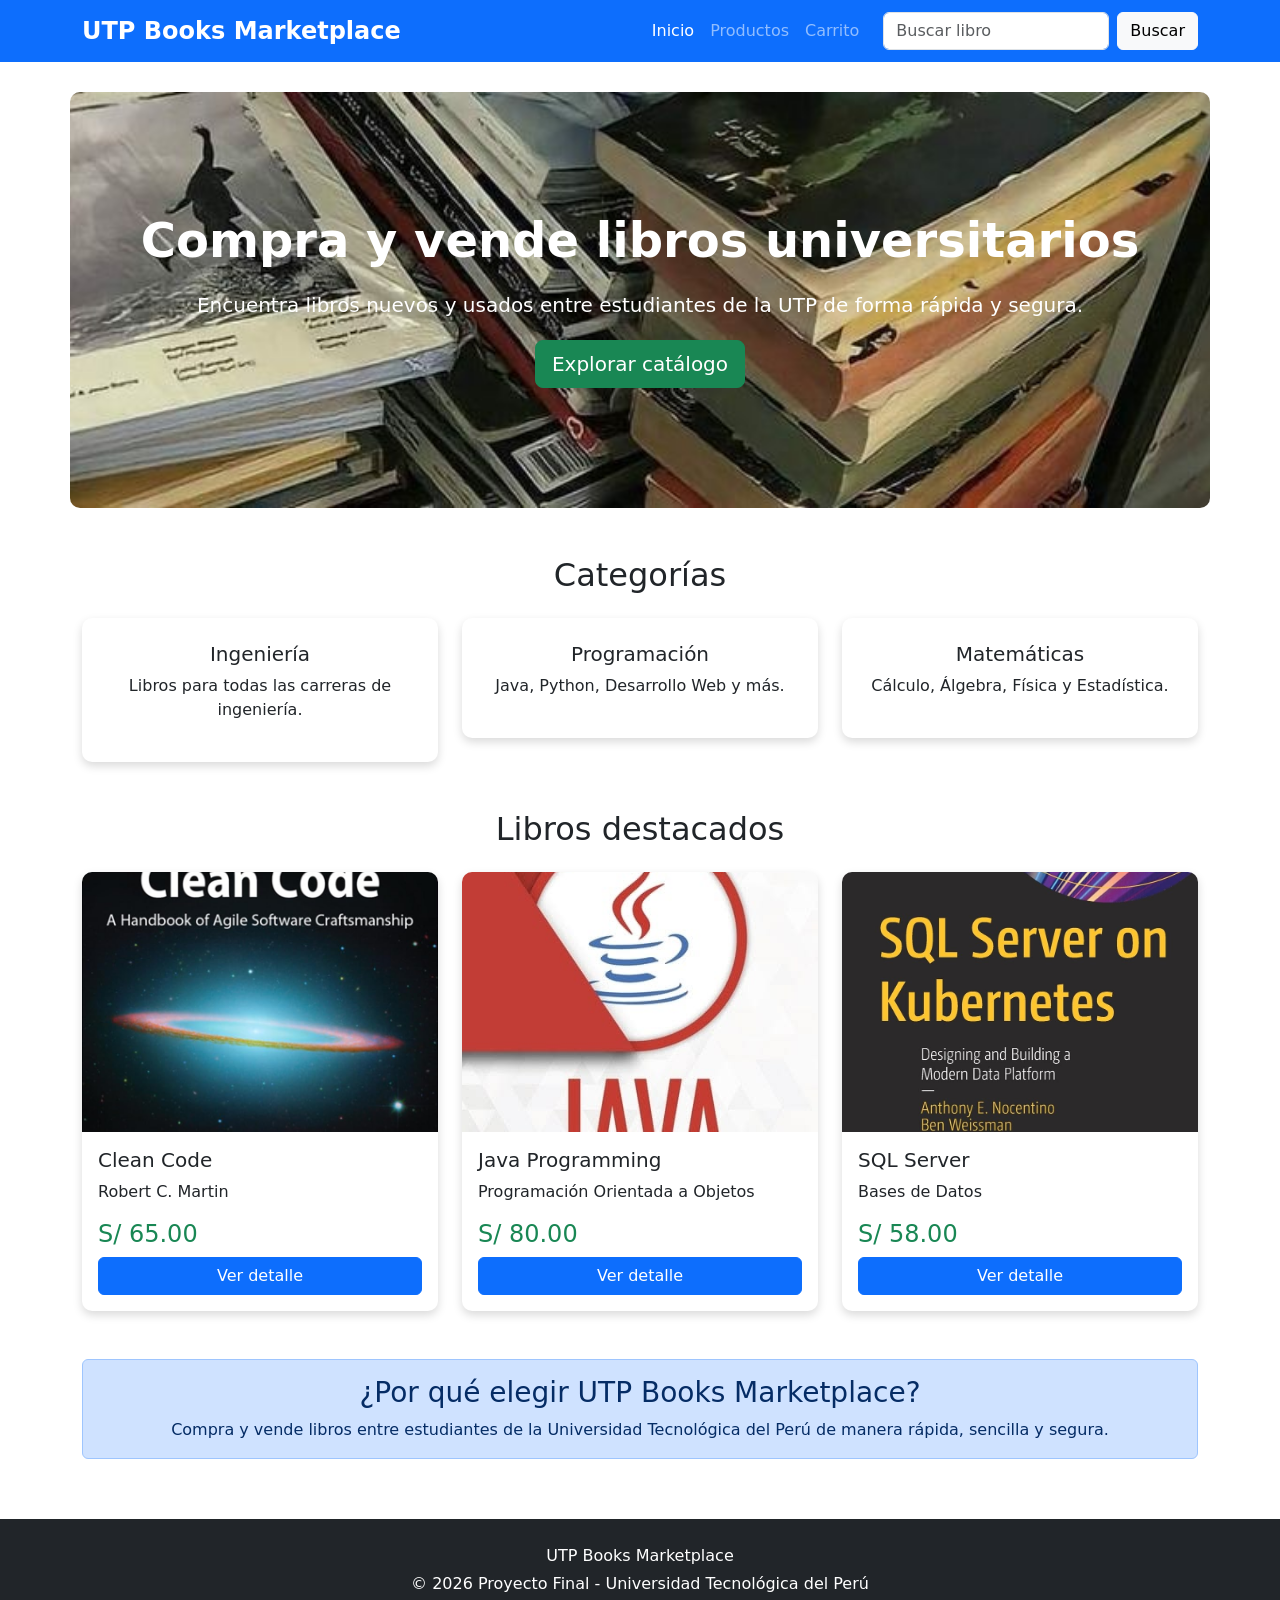
==== index.html @ addfb716 "Conexión a MySQL y catálogo dinámico completado" ====
<!DOCTYPE html>
<html lang="es">

<head>
    <meta charset="UTF-8">
    <meta name="viewport" content="width=device-width, initial-scale=1.0">
    <title>UTP Books Marketplace</title>

    <link href="https://cdn.jsdelivr.net/npm/bootstrap@5.3.7/dist/css/bootstrap.min.css" rel="stylesheet">
    <link rel="stylesheet" href="css/styles.css">
</head>

<body>

    <header>
        <nav class="navbar navbar-expand-lg navbar-dark bg-primary">
            <div class="container">

                <a class="navbar-brand fw-bold" href="index.html">
                    UTP Books Marketplace
                </a>

                <button class="navbar-toggler" type="button" data-bs-toggle="collapse" data-bs-target="#menu">
                    <span class="navbar-toggler-icon"></span>
                </button>

                <div class="collapse navbar-collapse" id="menu">

                    <ul class="navbar-nav ms-auto">

                        <li class="nav-item">
                            <a class="nav-link active" href="index.html">Inicio</a>
                        </li>

                        <li class="nav-item">
                            <a class="nav-link" href="productos.html">Productos</a>
                        </li>

                        <li class="nav-item">
                            <a class="nav-link" href="carrito.html">Carrito</a>
                        </li>

                    </ul>

                    <form class="d-flex ms-lg-3 mt-3 mt-lg-0">
                        <input class="form-control me-2" type="search" placeholder="Buscar libro">
                        <button class="btn btn-light">Buscar</button>
                    </form>

                </div>

            </div>
        </nav>
    </header>

    <main>

        <section class="container hero">

            <h1>Compra y vende libros universitarios</h1>

            <p>
                Encuentra libros nuevos y usados entre estudiantes de la UTP de forma rápida y segura.
            </p>

            <a href="productos.html" class="btn btn-success btn-lg">
                Explorar catálogo
            </a>

        </section>

        <section class="container mt-5">

            <h2 class="text-center mb-4">
                Categorías
            </h2>

            <div class="row g-4">

                <div class="col-md-4">
                    <div class="card text-center p-4">
                        <h5>Ingeniería</h5>
                        <p>Libros para todas las carreras de ingeniería.</p>
                    </div>
                </div>

                <div class="col-md-4">
                    <div class="card text-center p-4">
                        <h5>Programación</h5>
                        <p>Java, Python, Desarrollo Web y más.</p>
                    </div>
                </div>

                <div class="col-md-4">
                    <div class="card text-center p-4">
                        <h5>Matemáticas</h5>
                        <p>Cálculo, Álgebra, Física y Estadística.</p>
                    </div>
                </div>

            </div>

        </section>

        <section class="container mt-5">

            <h2 class="text-center mb-4">
                Libros destacados
            </h2>

            <div class="row g-4">

                <div class="col-md-4">

                    <div class="card h-100">

                        <img src="img/clean code.jpg" class="card-img-top" alt="Clean Code">

                        <div class="card-body">

                            <h5 class="card-title">Clean Code</h5>

                            <p class="card-text">
                                Robert C. Martin
                            </p>

                            <h4 class="text-success">
                                S/ 65.00
                            </h4>

                            <a href="detalle.html?id=1" class="btn btn-primary w-100">
                                Ver detalle
                            </a>

                        </div>

                    </div>

                </div>

                <div class="col-md-4">

                    <div class="card h-100">

                        <img src="img/POO.jpg" class="card-img-top" alt="Programación Orientada a Objetos">

                        <div class="card-body">

                            <h5 class="card-title">
                                Java Programming
                            </h5>

                            <p class="card-text">
                                Programación Orientada a Objetos
                            </p>

                            <h4 class="text-success">
                                S/ 80.00
                            </h4>

                            <a href="detalle.html?id=2" class="btn btn-primary w-100">
                                Ver detalle
                            </a>

                        </div>

                    </div>

                </div>

                <div class="col-md-4">

                    <div class="card h-100">

                        <img src="img/SQL.jpg" class="card-img-top" alt="SQL Server">

                        <div class="card-body">

                            <h5 class="card-title">
                                SQL Server
                            </h5>

                            <p class="card-text">
                                Bases de Datos
                            </p>

                            <h4 class="text-success">
                                S/ 58.00
                            </h4>

                            <a href="detalle.html?id=3"" class="btn btn-primary w-100">
                                Ver detalle
                            </a>

                        </div>

                    </div>

                </div>

            </div>

        </section>

        <section class="container mt-5 mb-5">

            <div class="alert alert-primary text-center">

                <h3>¿Por qué elegir UTP Books Marketplace?</h3>

                <p class="mb-0">
                    Compra y vende libros entre estudiantes de la Universidad Tecnológica del Perú de manera rápida,
                    sencilla y segura.
                </p>

            </div>

        </section>

    </main>

    <footer>

        <p class="mb-1">

            UTP Books Marketplace

        </p>

        <p class="mb-0">

            © 2026 Proyecto Final - Universidad Tecnológica del Perú

        </p>

    </footer>

    <script src="https://cdn.jsdelivr.net/npm/bootstrap@5.3.7/dist/js/bootstrap.bundle.min.js"></script>

</body>

</html>
---- css/styles.css ----
header {
  margin-bottom: 30px;
}

.navbar-brand {
  font-size: 24px;
  font-weight: bold;
}

.hero {
  background: url("../img/banner.jpg") center center/cover no-repeat;
  padding: 120px 30px;
  text-align: center;
  color: white;
  border-radius: 10px;
  margin-top: 25px;
}

.hero h1 {
  font-size: 48px;
  font-weight: bold;
}

.hero p {
  font-size: 20px;
  margin: 20px 0;
}

.card {
  border: none;
  border-radius: 10px;
  overflow: hidden;
  box-shadow: 0 4px 10px rgba(0, 0, 0, 0.15);
  transition: 0.3s;
}

.card:hover {
  transform: translateY(-6px);
}

.card img {
  height: 260px;
  -o-object-fit: cover;
     object-fit: cover;
}

footer {
  background: #212529;
  color: white;
  text-align: center;
  padding: 25px;
  margin-top: 60px;
}

footer p {
  margin: 0;
  font-size: 16px;
}

@media (max-width: 992px) {
  .hero {
    padding: 80px 20px;
  }
  .hero h1 {
    font-size: 38px;
  }
}
@media (max-width: 768px) {
  .hero {
    padding: 60px 15px;
  }
  .hero h1 {
    font-size: 30px;
  }
  .hero p {
    font-size: 18px;
  }
  footer {
    font-size: 14px;
  }
}/*# sourceMappingURL=styles.css.map */
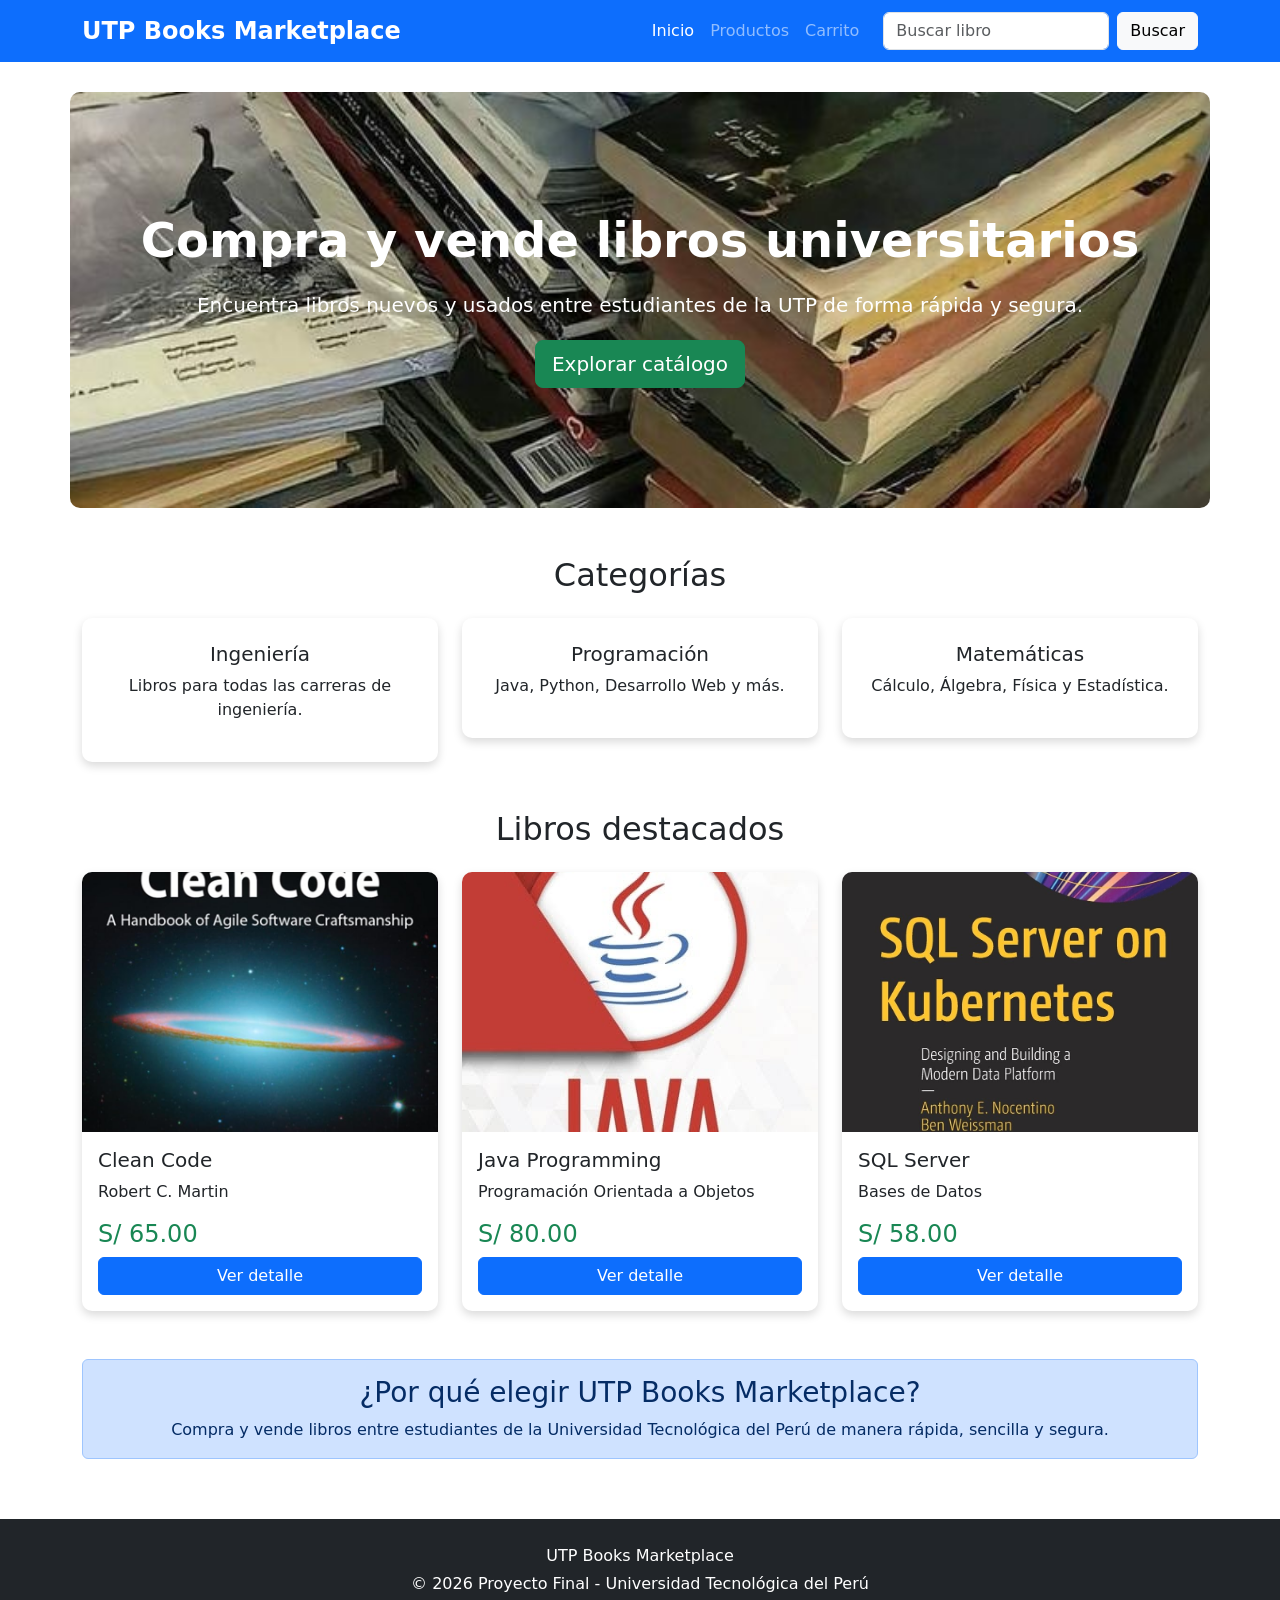
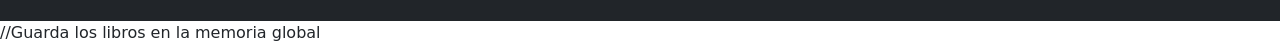
==== commit f2f4ef71: "Pantalla de detalle dinámica de libros y index completados" ====
--- a/index.html
+++ b/index.html
@@ -188,7 +188,7 @@
                                 S/ 58.00
                             </h4>
 
-                            <a href="detalle.html?id=3"" class="btn btn-primary w-100">
+                            <a href="detalle.html?id=3" class="btn btn-primary w-100">
                                 Ver detalle
                             </a>
 
@@ -235,8 +235,22 @@
 
     </footer>
 
+
     <script src="https://cdn.jsdelivr.net/npm/bootstrap@5.3.7/dist/js/bootstrap.bundle.min.js"></script>
 
+    //Guarda los libros en la memoria global
+    <script>
+        fetch("php/productos.php")
+            .then(respuesta => respuesta.json())
+            .then(datos => {
+                window.productos = datos;
+            })
+            .catch(error => console.error("Error al precargar libros en Index:", error));
+    </script>
+
 </body>
 
+
+</body>
+
 </html>
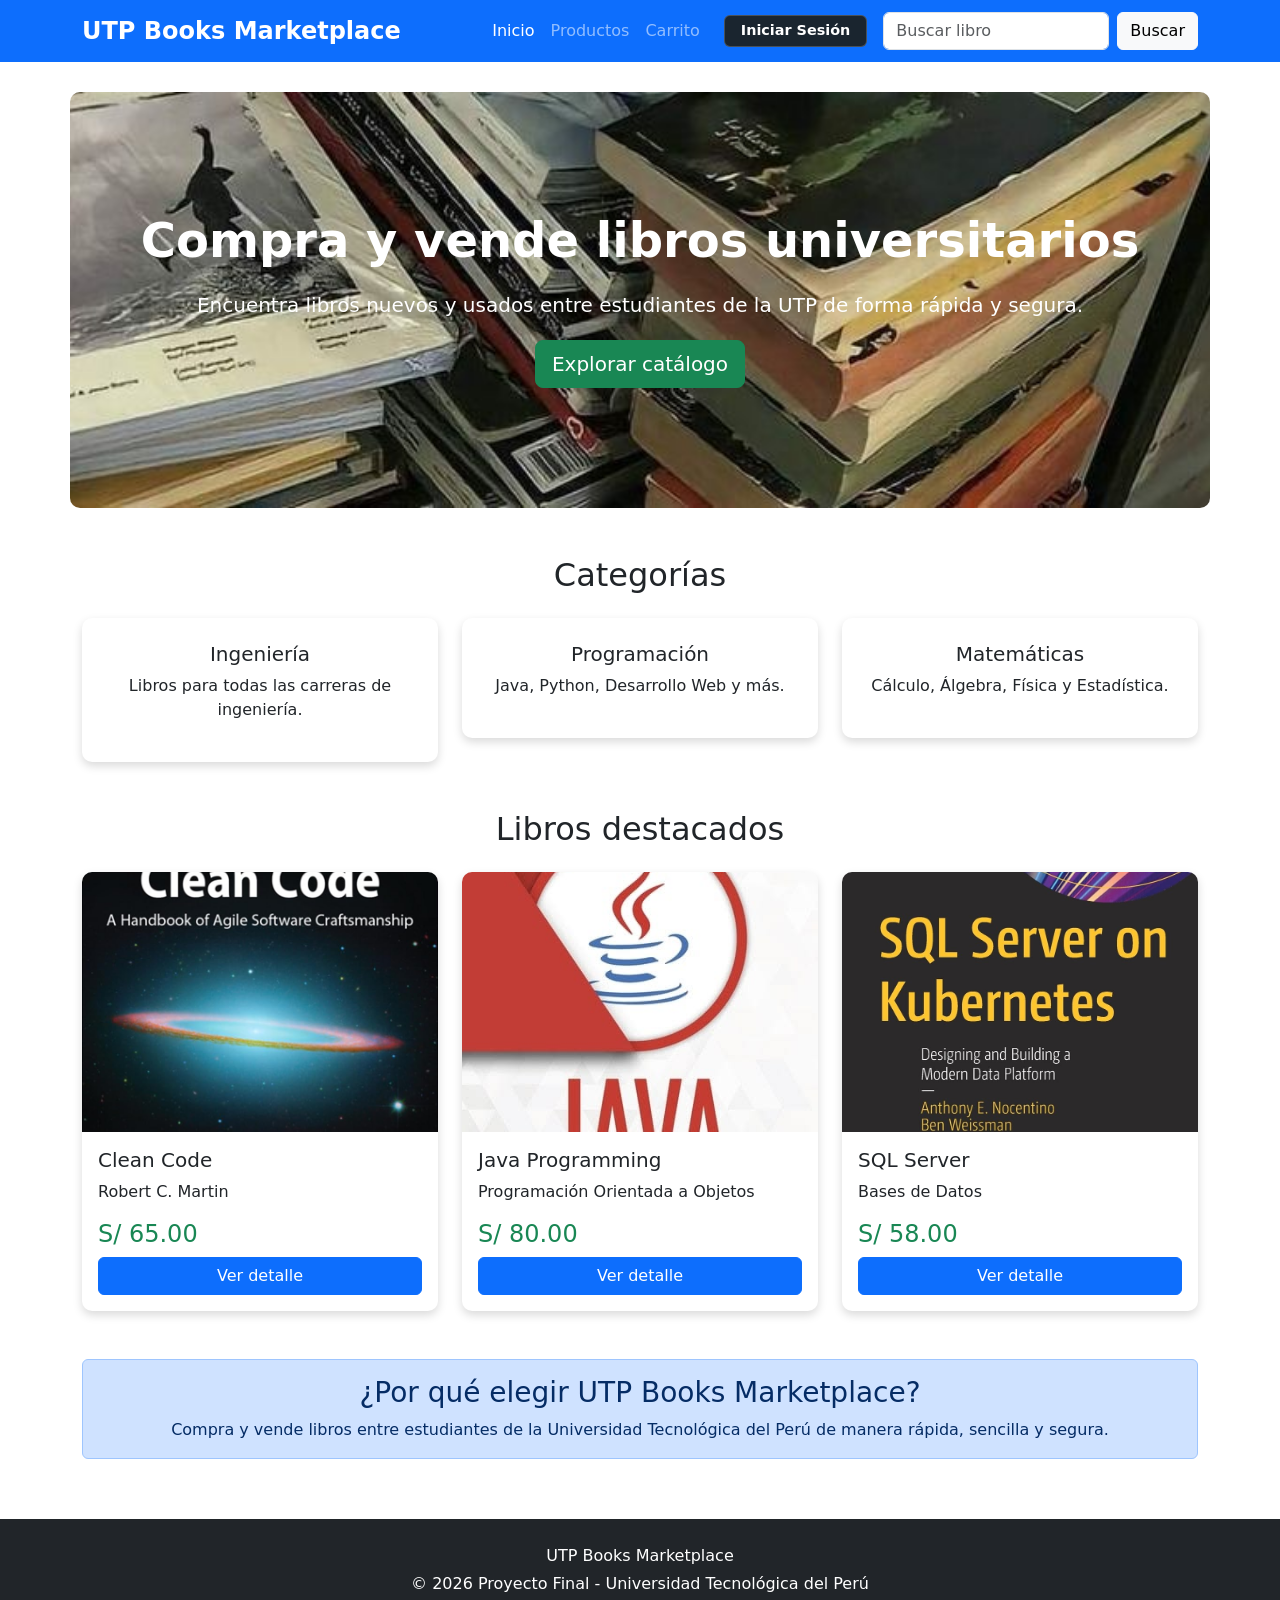
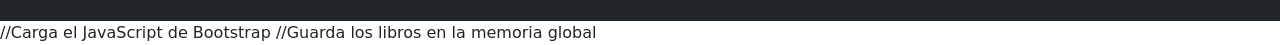
==== commit eb86e271: "Efecto hover y alineación final del botón de inicio de sesión, corrección de headers" ====
--- a/index.html
+++ b/index.html
@@ -13,15 +13,15 @@
 <body>
 
     <header>
-        <nav class="navbar navbar-expand-lg navbar-dark bg-primary">
+        <nav class="navbar navbar-expand-lg navbar-dark bg-primary"> 
             <div class="container">
 
                 <a class="navbar-brand fw-bold" href="index.html">
                     UTP Books Marketplace
                 </a>
 
-                <button class="navbar-toggler" type="button" data-bs-toggle="collapse" data-bs-target="#menu">
-                    <span class="navbar-toggler-icon"></span>
+                <button class="navbar-toggler" type="button" data-bs-toggle="collapse" data-bs-target="#menu"> //clic abre o cierra menu y busca id
+                    <span class="navbar-toggler-icon"></span> 
                 </button>
 
                 <div class="collapse navbar-collapse" id="menu">
@@ -29,7 +29,7 @@
                     <ul class="navbar-nav ms-auto">
 
                         <li class="nav-item">
-                            <a class="nav-link active" href="index.html">Inicio</a>
+                            <a class="nav-link active" href="index.html">Inicio</a>   
                         </li>
 
                         <li class="nav-item">
@@ -39,6 +39,7 @@
                         <li class="nav-item">
                             <a class="nav-link" href="carrito.html">Carrito</a>
                         </li>
+                        <li class="nav-item" id="menuSesion"></li>
 
                     </ul>
 
@@ -235,8 +236,8 @@
 
     </footer>
 
-
-    <script src="https://cdn.jsdelivr.net/npm/bootstrap@5.3.7/dist/js/bootstrap.bundle.min.js"></script>
+<script src="js/app.js"></script>
+    <script src="https://cdn.jsdelivr.net/npm/bootstrap@5.3.7/dist/js/bootstrap.bundle.min.js"></script> //Carga el JavaScript de Bootstrap
 
     //Guarda los libros en la memoria global
     <script>
